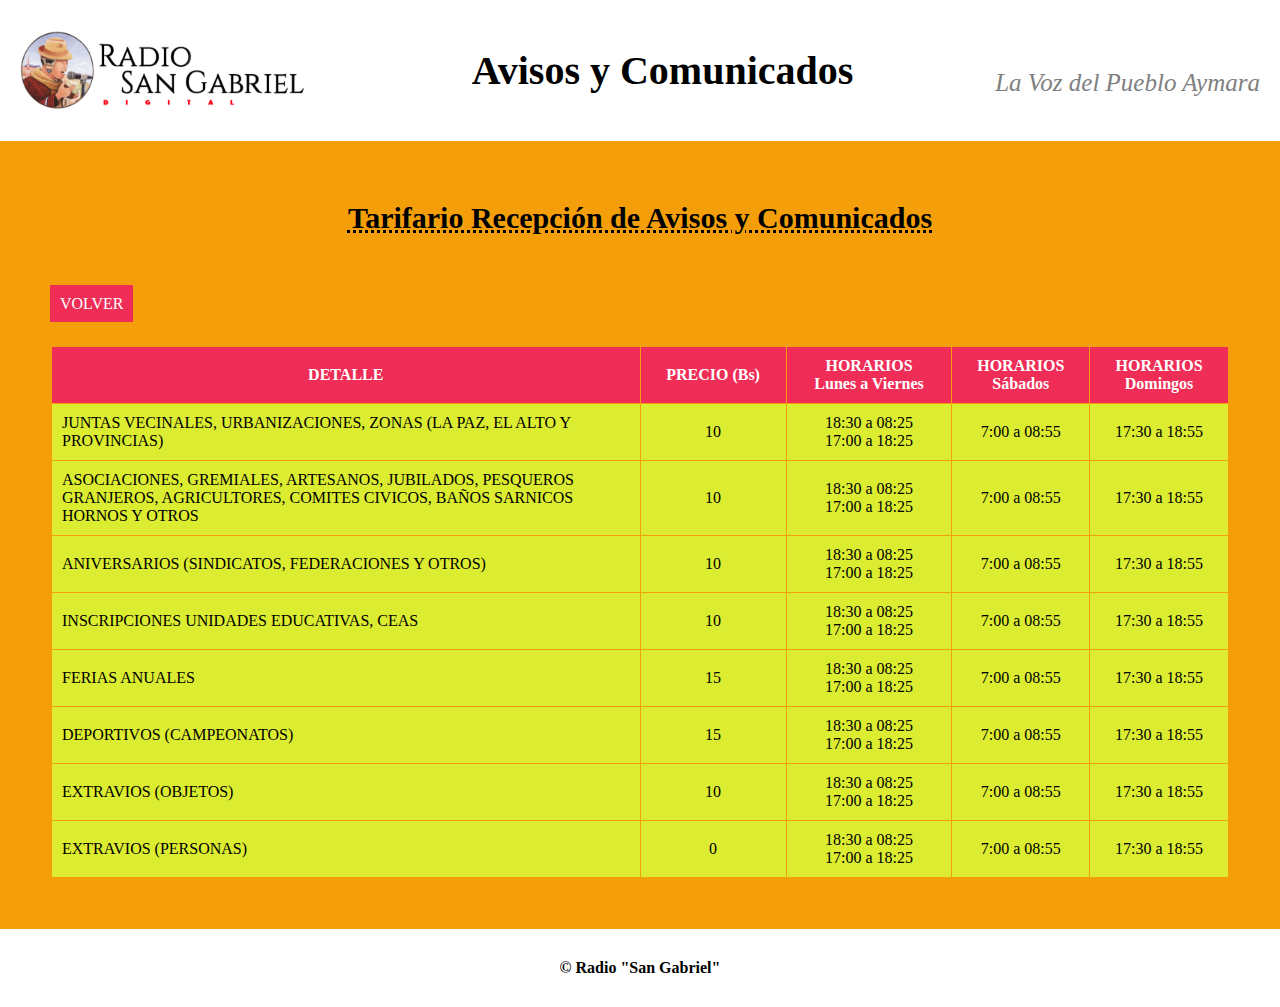
==== AvisosComunicados.html @ efc5d74d "Index" ====
<!DOCTYPE html>
<html lang="es">
  <head>
    <meta charset="UTF-8" />
    <meta name="viewport" content="width=device-width, initial-scale=1.0" />
    <link rel="stylesheet" href="estilos.css" />
    <link rel="icon" href="Imagenes/Logo-fabicon.jpg" />
    <title>Avisos y Comunicados</title>
  </head>

  <body class="bodyTabla">
    <div>
      <header>
        <img src="Imagenes/Logo_head.png" alt="Logo de la radio san gabriel" />
        <h1>Avisos y Comunicados</h1>
        <p>La Voz del Pueblo Aymara</p>
      </header>

      <h2>Tarifario Recepción de Avisos y Comunicados</h2>

      <div class="tabla-container">
        <div class="btn-volver">
          <a href="./index.html">VOLVER</a>
        </div>
        <table border="2" class="Tabla">
          <thead>
            <tr>
              <th scope="col" class="columnDetalle">DETALLE</th>
              <th scope="col">PRECIO (Bs)</th>
              <th scope="col">
                HORARIOS <br />
                Lunes a Viernes
              </th>
              <th scope="col">
                HORARIOS <br />
                Sábados
              </th>
              <th scope="col">
                HORARIOS <br />
                Domingos
              </th>
            </tr>
          </thead>
          <tbody>
            <tr>
              <td class="align-left">
                JUNTAS VECINALES, URBANIZACIONES, ZONAS (LA PAZ, EL ALTO Y
                PROVINCIAS)
              </td>
              <td>10</td>
              <td>
                18:30 a 08:25 <br />
                17:00 a 18:25
              </td>
              <td>7:00 a 08:55</td>
              <td>17:30 a 18:55</td>
            </tr>
            <tr>
              <td class="align-left">
                ASOCIACIONES, GREMIALES, ARTESANOS, JUBILADOS, PESQUEROS
                GRANJEROS, AGRICULTORES, COMITES CIVICOS, BAÑOS SARNICOS HORNOS
                Y OTROS
              </td>
              <td>10</td>
              <td>
                18:30 a 08:25 <br />
                17:00 a 18:25
              </td>
              <td>7:00 a 08:55</td>
              <td>17:30 a 18:55</td>
            </tr>
            <tr>
              <td class="align-left">
                ANIVERSARIOS (SINDICATOS, FEDERACIONES Y OTROS)
              </td>
              <td>10</td>
              <td>
                18:30 a 08:25 <br />
                17:00 a 18:25
              </td>
              <td>7:00 a 08:55</td>
              <td>17:30 a 18:55</td>
            </tr>
            <tr>
              <td class="align-left">
                INSCRIPCIONES UNIDADES EDUCATIVAS, CEAS
              </td>
              <td>10</td>
              <td>
                18:30 a 08:25 <br />
                17:00 a 18:25
              </td>
              <td>7:00 a 08:55</td>
              <td>17:30 a 18:55</td>
            </tr>
            <tr>
              <td class="align-left">FERIAS ANUALES</td>
              <td>15</td>
              <td>
                18:30 a 08:25 <br />
                17:00 a 18:25
              </td>
              <td>7:00 a 08:55</td>
              <td>17:30 a 18:55</td>
            </tr>
            <tr>
              <td class="align-left">DEPORTIVOS (CAMPEONATOS)</td>
              <td>15</td>
              <td>
                18:30 a 08:25 <br />
                17:00 a 18:25
              </td>
              <td>7:00 a 08:55</td>
              <td>17:30 a 18:55</td>
            </tr>
            <tr>
              <td class="align-left">EXTRAVIOS (OBJETOS)</td>
              <td>10</td>
              <td>
                18:30 a 08:25 <br />
                17:00 a 18:25
              </td>
              <td>7:00 a 08:55</td>
              <td>17:30 a 18:55</td>
            </tr>
            <tr>
              <td class="align-left">EXTRAVIOS (PERSONAS)</td>
              <td>0</td>
              <td>
                18:30 a 08:25 <br />
                17:00 a 18:25
              </td>
              <td>7:00 a 08:55</td>
              <td>17:30 a 18:55</td>
            </tr>
          </tbody>
        </table>
      </div>
    </div>

    <footer>
      <p>&copy; Radio "San Gabriel"</p>
      <!-- <p>Números de referencia: 123456789 / 987654321</p> -->
    </footer>
  </body>
</html>
---- estilos.css ----
/* estilos para el body*/
body{
    background-color: #f49f0a;
    margin: 0;
    padding: 0;
}
.bodyTabla{
    display: flex;
    flex-direction: column;
    justify-content: space-between;
    min-height: 100vh;
    
}
/* estilos para el Header*/
header{
    background-color: #fff;
    padding: 20px;
    display: flex;
    justify-content: space-between;
    align-items: center;
}

header img{
    width:300px;
    height:80px;
    margin-right:10px;
}

header h1{
    font-size: 40px;
    text-align: center;
}

header p{
    font-size: 25px;
    color: gray;
    font-style: italic;
    margin-bottom: 0px;
}

h2{
    text-align: center;
    margin: 60px;
    font-size: 30px;
    text-decoration:underline dotted;

}

.botones{
    display: flex;
    flex-direction: column;
    align-items: center;
}

.botones button{
    background-color: #c1292e;
    color: white;
    padding: 10px 20px;
    margin-bottom: 10px;
    border: none;
    border-radius: 5px;
    width: 300px;
    font-size: 20px;
    font-weight: bold;
}

.botones button:hover{
    background-color: #e75459;
    color: black;
    padding: 10px 20px;
    margin-bottom: 10px;
    border: none;
    border-radius: 5px;
    width: 300px;
    font-size: 20px;
    font-weight: bold;
    cursor: pointer;
}

footer{
    background-color: white;
    padding: 20px;
    text-align: center;
}
footer p{
    margin: 10px 0;
    font-weight: bold;
}
.btn-volver{
    margin-bottom: 2rem;
}   
.btn-volver a{
    background-color: #ef2d56;
    color: #fff;
    width: auto;
    padding: 10px;
    margin-top: 5px;
    text-decoration: none;
}
.btn-volver a:hover{
    background-color: #ad1435;
    color:white;
    width: auto;
    padding: 10px;
    margin-top: 5px;
    text-decoration: none;
}

.tabla-container {
    margin: 50px;
}

table {
    width: 100%;
    border-collapse: collapse;
    border: 2px solid #f49f0a;
    border-radius: 10px;
}

.tabla th,
.tabla td {
    display: flex;
    justify-content: center;
    text-align: center;
    padding: 10px;
}
td{
    text-align: center;
}
.columnDetalle{
    width: 50%;
}

.align-left {
    text-align: left;
}

thead th{
    background-color: #ef2d56;
    color: #fff;
    padding: 10px;
}
tbody td{
    background-color: #dced31;
    padding: 10px;
}

/* Estilos para tablet y celular */
/* @media only screen and (max-width: 768px) {
    header img {
      max-width: 200px;
    }
  
    header h1 {
      font-size: 30px;
    }
  
    header p {
      font-size: 20px;
    }
  
    h2 {
      margin: 30px;
      font-size: 25px;
    }
  
    .botones {
      flex-wrap: wrap;
    }
  
    .botones button {
      width: 45%;
      font-size: 18px;
    }
  
    .tabla-container {
      margin: 30px;
      overflow-x: auto;
    }
  } */

  /* Estilos para celular */
@media only screen and (max-width: 480px) {
    header img {
      width: 150px;
      height: 40px;
      margin-right:0px;
      /* max-width: 90px; */
    }
  
    header h1 {
      font-size: 24px;
    }
  
    header p {
      font-size: 14px;
    }
  
    h2 {
      margin: 20px;
      font-size: 20px;
    }

    .botones button {
        width: 200px;
        font-size: 20px;
    }

    .btn-volver{
        margin-bottom: 2rem;
        padding: 5px;
    }   
    .btn-volver a{
        font-size: 16px;
        background-color: #ef2d56;
        color: #fff;
        width: auto;
        text-decoration: none;
    }
    .btn-volver a:hover{
        background-color: #ad1435;
        color:white;
        width: auto;
        text-decoration: none;
        cursor: pointer;
    }
  
    /* .botones {
      flex-wrap: wrap;
    }
  
    .botones button {
      width: 90%;
      font-size: 16px;
    } */
  
    .tabla-container {
      margin: 20px;
      overflow-x: auto;
    }
  }

  /* Estilos para tablet */
@media only screen and (min-width: 481px) and (max-width: 768px) {
    header{
        background-color: #fff;
        padding: 20px;
        display: flex;
        justify-content: space-between;
        align-items: center;
    }
    
    header img {
      width: 250px;
      height: 80px;
      margin-right:0px;
      /* max-width: 200px; */
    }
  
    header h1 {
      font-size: 30px;
    }
  
    header p {
      font-size: 16px;
      
    }
  
    h2 {
      margin: 30px;
      font-size: 25px;
    }

    .botones button {
        width: 200px;
        font-size: 18px;
    }

    .btn-volver{
        margin-bottom: 2rem;
        padding: 5px;
    }   
    .btn-volver a{
        font-size: 16px;
        background-color: #ef2d56;
        color: #fff;
        width: auto;
        text-decoration: none;
    }
    .btn-volver a:hover{
        background-color: #ad1435;
        color:white;
        width: auto;
        text-decoration: none;
        cursor: pointer;
    }
    /* .botones {
      flex-wrap: wrap;
    }
  
    .botones button {
      width: 45%;
      font-size: 18px;
    } */
  
    .tabla-container {
      margin: 30px;
      overflow-x: auto;
    }
  }
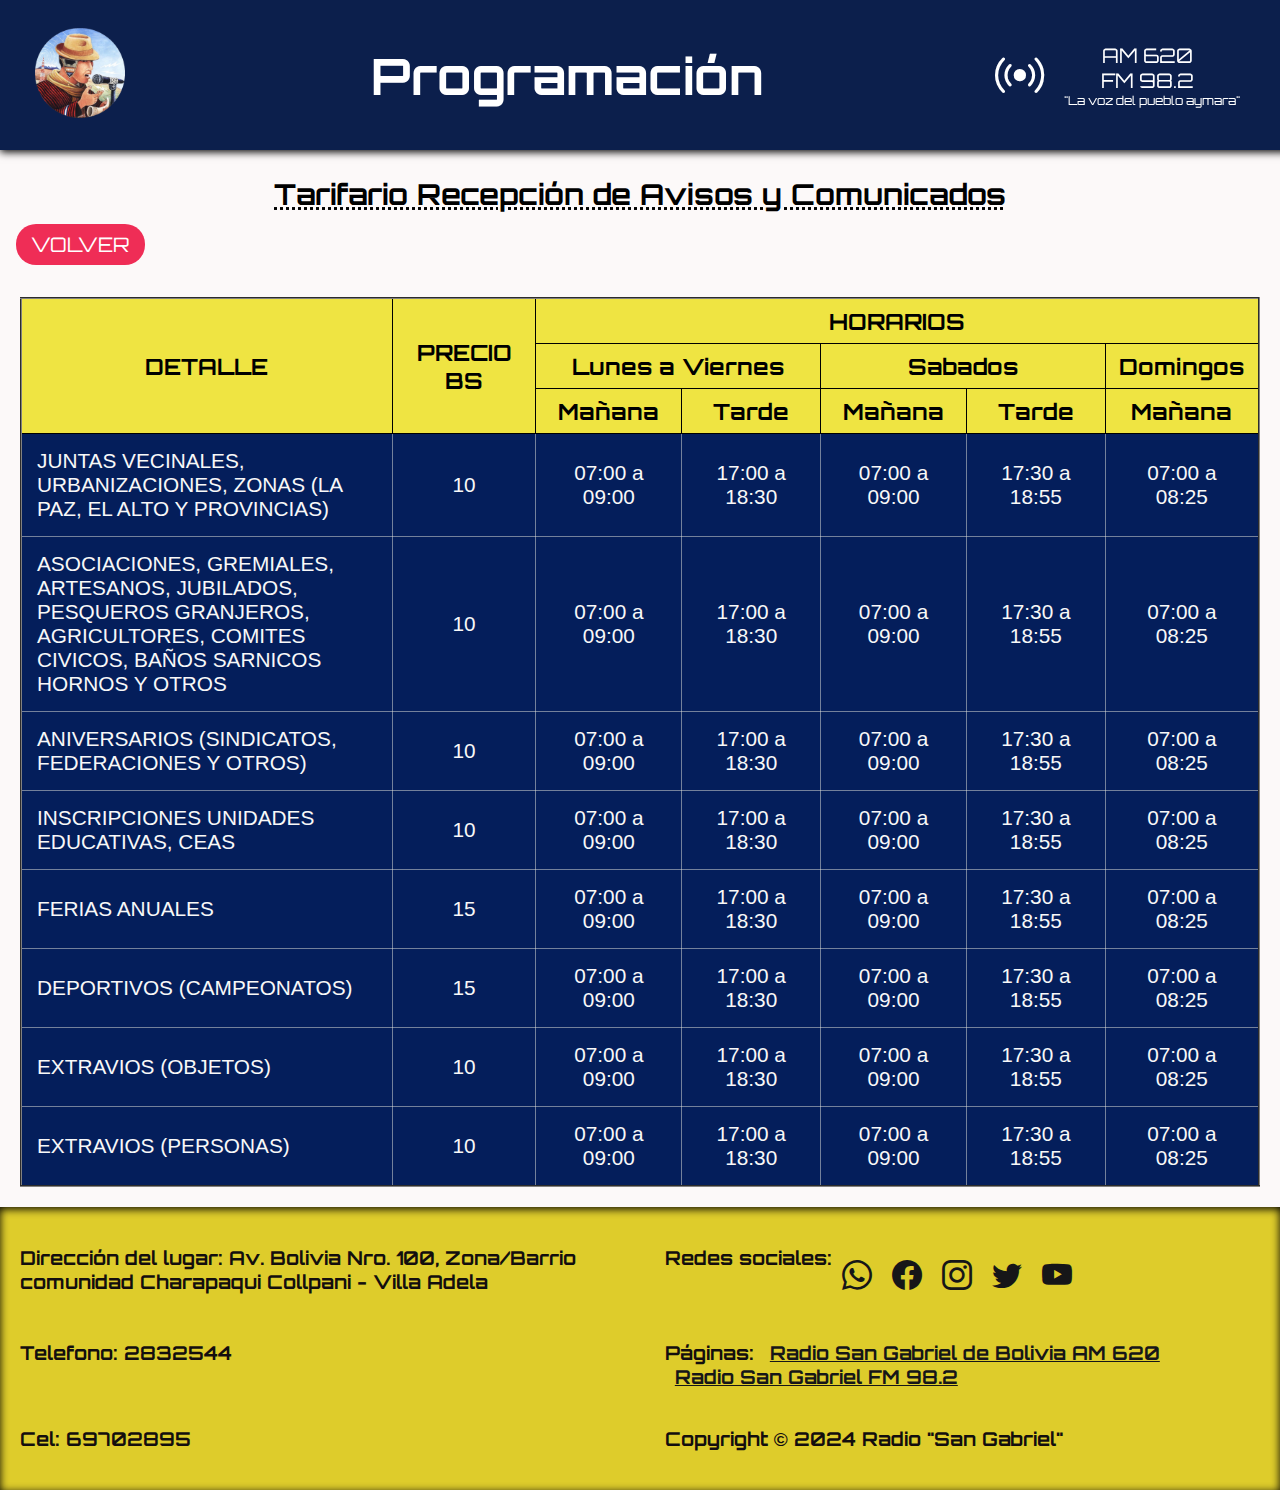
==== commit c5aac6b5: "GIT" ====
--- a/AvisosComunicados.html
+++ b/AvisosComunicados.html
@@ -3,6 +3,10 @@
   <head>
     <meta charset="UTF-8" />
     <meta name="viewport" content="width=device-width, initial-scale=1.0" />
+    <link rel="preconnect" href="https://fonts.googleapis.com">
+    <link rel="preconnect" href="https://fonts.gstatic.com" crossorigin>
+    <link href="https://fonts.googleapis.com/css2?family=Orbitron:wght@400..900&display=swap" rel="stylesheet">
+    <link rel="stylesheet" href="https://cdn.jsdelivr.net/npm/bootstrap-icons@1.11.3/font/bootstrap-icons.min.css">
     <link rel="stylesheet" href="estilos.css" />
     <link rel="icon" href="Imagenes/Logo-fabicon.jpg" />
     <title>Avisos y Comunicados</title>
@@ -10,128 +14,139 @@
 
   <body class="bodyTabla">
     <div>
+      
       <header>
-        <img src="Imagenes/Logo_head.png" alt="Logo de la radio san gabriel" />
-        <h1>Avisos y Comunicados</h1>
-        <p>La Voz del Pueblo Aymara</p>
+        <div class="logo">
+            <img src="./Imagenes/logo1.png" alt="Logo de la radio">
+        </div>
+        <div class="title">
+            <h1>Programación</h1>
+        </div>
+        <div class="radio">
+
+            <div class="icon-radio">
+            <span><i class="bi bi-broadcast"></i></span>
+            </div>
+
+            <div class="texto">
+            <span class="frequency">AM 620</span>
+            <span class="frequency">FM 98.2</span>
+            <span class="slogan">"La voz del pueblo aymara"</span>
+            </div>
+        </div>
       </header>
 
       <h2>Tarifario Recepción de Avisos y Comunicados</h2>
 
-      <div class="tabla-container">
         <div class="btn-volver">
           <a href="./index.html">VOLVER</a>
         </div>
+      <div class="tabla-container">
         <table border="2" class="Tabla">
           <thead>
             <tr>
-              <th scope="col" class="columnDetalle">DETALLE</th>
-              <th scope="col">PRECIO (Bs)</th>
-              <th scope="col">
-                HORARIOS <br />
-                Lunes a Viernes
-              </th>
-              <th scope="col">
-                HORARIOS <br />
-                Sábados
-              </th>
-              <th scope="col">
-                HORARIOS <br />
-                Domingos
-              </th>
+              <td rowspan="3" class="columnDetalle">DETALLE</td>
+              <td rowspan="3">PRECIO BS</td>
+              <td colspan="6">HORARIOS</td>
+            </tr>
+    
+            <tr>
+              <td colspan="2">Lunes a Viernes</td>
+              <td colspan="2">Sabados</td>
+              <td colspan="2">Domingos</td>
+            </tr>
+    
+            <tr>
+              <td>Mañana</td>
+              <td>Tarde</td>
+              <td>Mañana</td>
+              <td>Tarde</td>
+              <td>Mañana</td>
             </tr>
           </thead>
+    
           <tbody>
             <tr>
-              <td class="align-left">
-                JUNTAS VECINALES, URBANIZACIONES, ZONAS (LA PAZ, EL ALTO Y
-                PROVINCIAS)
-              </td>
+              <td class="align-left">JUNTAS VECINALES, URBANIZACIONES, ZONAS (LA PAZ, EL ALTO Y
+                    PROVINCIAS)</td>
               <td>10</td>
-              <td>
-                18:30 a 08:25 <br />
-                17:00 a 18:25
-              </td>
-              <td>7:00 a 08:55</td>
+              <td>07:00 a 09:00</td>
+              <td>17:00 a 18:30</td>
+              <td>07:00 a 09:00</td>
               <td>17:30 a 18:55</td>
+              <td>07:00 a 08:25</td>
             </tr>
+    
             <tr>
-              <td class="align-left">
-                ASOCIACIONES, GREMIALES, ARTESANOS, JUBILADOS, PESQUEROS
+              <td class="align-left">ASOCIACIONES, GREMIALES, ARTESANOS, JUBILADOS, PESQUEROS
                 GRANJEROS, AGRICULTORES, COMITES CIVICOS, BAÑOS SARNICOS HORNOS
-                Y OTROS
-              </td>
+                Y OTROS</td>
               <td>10</td>
-              <td>
-                18:30 a 08:25 <br />
-                17:00 a 18:25
-              </td>
-              <td>7:00 a 08:55</td>
+              <td>07:00 a 09:00</td>
+              <td>17:00 a 18:30</td>
+              <td>07:00 a 09:00</td>
               <td>17:30 a 18:55</td>
+              <td>07:00 a 08:25</td>
             </tr>
+    
             <tr>
-              <td class="align-left">
-                ANIVERSARIOS (SINDICATOS, FEDERACIONES Y OTROS)
-              </td>
+              <td class="align-left">ANIVERSARIOS (SINDICATOS, FEDERACIONES Y OTROS)</td>
               <td>10</td>
-              <td>
-                18:30 a 08:25 <br />
-                17:00 a 18:25
-              </td>
-              <td>7:00 a 08:55</td>
+              <td>07:00 a 09:00</td>
+              <td>17:00 a 18:30</td>
+              <td>07:00 a 09:00</td>
               <td>17:30 a 18:55</td>
+              <td>07:00 a 08:25</td>
             </tr>
+    
             <tr>
-              <td class="align-left">
-                INSCRIPCIONES UNIDADES EDUCATIVAS, CEAS
-              </td>
+              <td class="align-left">INSCRIPCIONES UNIDADES EDUCATIVAS, CEAS</td>
               <td>10</td>
-              <td>
-                18:30 a 08:25 <br />
-                17:00 a 18:25
-              </td>
-              <td>7:00 a 08:55</td>
+              <td>07:00 a 09:00</td>
+              <td>17:00 a 18:30</td>
+              <td>07:00 a 09:00</td>
               <td>17:30 a 18:55</td>
+              <td>07:00 a 08:25</td>
             </tr>
+    
             <tr>
               <td class="align-left">FERIAS ANUALES</td>
               <td>15</td>
-              <td>
-                18:30 a 08:25 <br />
-                17:00 a 18:25
-              </td>
-              <td>7:00 a 08:55</td>
+              <td>07:00 a 09:00</td>
+              <td>17:00 a 18:30</td>
+              <td>07:00 a 09:00</td>
               <td>17:30 a 18:55</td>
+              <td>07:00 a 08:25</td>
             </tr>
+    
             <tr>
               <td class="align-left">DEPORTIVOS (CAMPEONATOS)</td>
               <td>15</td>
-              <td>
-                18:30 a 08:25 <br />
-                17:00 a 18:25
-              </td>
-              <td>7:00 a 08:55</td>
+              <td>07:00 a 09:00</td>
+              <td>17:00 a 18:30</td>
+              <td>07:00 a 09:00</td>
               <td>17:30 a 18:55</td>
+              <td>07:00 a 08:25</td>
             </tr>
+    
             <tr>
               <td class="align-left">EXTRAVIOS (OBJETOS)</td>
               <td>10</td>
-              <td>
-                18:30 a 08:25 <br />
-                17:00 a 18:25
-              </td>
-              <td>7:00 a 08:55</td>
+              <td>07:00 a 09:00</td>
+              <td>17:00 a 18:30</td>
+              <td>07:00 a 09:00</td>
               <td>17:30 a 18:55</td>
+              <td>07:00 a 08:25</td>
             </tr>
+    
             <tr>
               <td class="align-left">EXTRAVIOS (PERSONAS)</td>
-              <td>0</td>
-              <td>
-                18:30 a 08:25 <br />
-                17:00 a 18:25
-              </td>
-              <td>7:00 a 08:55</td>
+              <td>10</td>
+              <td>07:00 a 09:00</td>
+              <td>17:00 a 18:30</td>
+              <td>07:00 a 09:00</td>
               <td>17:30 a 18:55</td>
+              <td>07:00 a 08:25</td>
             </tr>
           </tbody>
         </table>
@@ -139,8 +154,22 @@
     </div>
 
     <footer>
-      <p>&copy; Radio "San Gabriel"</p>
-      <!-- <p>Números de referencia: 123456789 / 987654321</p> -->
+      <p>Dirección del lugar: Av. Bolivia Nro. 100, Zona/Barrio comunidad Charapaqui Collpani - Villa Adela</p> 
+      <p>Redes sociales:
+          <a href="https://wa.link/ujf9wk"><i class="bi bi-whatsapp"></i></a>
+          <a href="https://www.facebook.com/radiosangabrieldebolivia"><i class="bi bi-facebook"></i></a>
+          <a href="https://www.instagram.com/radiosangabrielbolivia2/"><i class="bi bi-instagram"></i></a>
+          <a href="https://twitter.com/RadioSanGabrie1"><i class="bi bi-twitter"></i></a>
+          <a href="https://www.youtube.com/@RadioSanGabrielBolivia"><i class="bi bi-youtube"></i></a>
+      </p>    
+      <p>Telefono: 2832544</p>  
+      <p>Páginas:
+          <a href="https://www.radiosangabriel.org.bo/radio_vivo.php" target="_blank">Radio San Gabriel de Bolivia AM 620</a><br>
+          <a href="https://www.radiosangabriel.org.bo/radiofm_vivo.php" target="_blank">Radio San Gabriel FM 98.2</a>
+      </p>       
+      <p>Cel: 69702895</p>      
+      <p class="nombre_radio">Copyright &copy; 2024 Radio "San Gabriel"</p>
+      
     </footer>
   </body>
 </html>
--- a/estilos.css
+++ b/estilos.css
@@ -1,310 +1,653 @@
 /* estilos para el body*/
-body{
-    background-color: #f49f0a;
-    margin: 0;
-    padding: 0;
-}
-.bodyTabla{
-    display: flex;
-    flex-direction: column;
-    justify-content: space-between;
-    min-height: 100vh;
-    
-}
-/* estilos para el Header*/
-header{
-    background-color: #fff;
-    padding: 20px;
-    display: flex;
-    justify-content: space-between;
-    align-items: center;
-}
-
-header img{
-    width:300px;
-    height:80px;
-    margin-right:10px;
-}
-
-header h1{
-    font-size: 40px;
-    text-align: center;
-}
-
-header p{
-    font-size: 25px;
-    color: gray;
-    font-style: italic;
-    margin-bottom: 0px;
-}
-
-h2{
-    text-align: center;
-    margin: 60px;
-    font-size: 30px;
-    text-decoration:underline dotted;
-
-}
-
-.botones{
-    display: flex;
-    flex-direction: column;
-    align-items: center;
-}
-
-.botones button{
-    background-color: #c1292e;
-    color: white;
-    padding: 10px 20px;
-    margin-bottom: 10px;
-    border: none;
-    border-radius: 5px;
-    width: 300px;
+body {
+  background-color: rgba(251, 245, 245, 0.637);
+  margin: 0;
+  padding: 0;
+}
+.bodyTabla {
+  display: flex;
+  flex-direction: column;
+  justify-content: space-between;
+  min-height: 100vh;
+}
+
+h2 {
+  text-align: center;
+  margin-top: 300px;
+  font-size: 30px;
+  text-decoration: underline dotted;
+  margin-bottom: 30px;
+  font-family: "Orbitron", sans-serif;
+}
+
+header {
+  box-shadow: 0 2px 8px 0 #000;
+  background-color: #0c1f4c;
+  color: #fff;
+  padding: 10px 20px;
+  display: flex;
+  justify-content: space-between;
+  align-items: center;
+  font-family: "Orbitron", sans-serif;
+  width: 100%;
+  left: 0;
+  top: 0;
+  position: fixed;
+}
+
+.logo img {
+  height: 200px;
+  color: white;
+}
+
+.title {
+  flex: 1;
+  text-align: center;
+  font-size: 40px;
+}
+
+.radio {
+  display: flex;
+  align-items: center;
+  margin-right: 40px;
+}
+
+.icon-radio {
+  font-weight: bold;
+  font-size: 40px;
+  margin-right: 20px;
+}
+
+.texto {
+  display: flex;
+  flex-direction: column;
+  margin-right: 20px;
+  text-align: center;
+}
+
+.frequency {
+  margin-right: 10px;
+}
+
+.slogan {
+  text-align: center;
+  font-size: 12px;
+}
+
+.botones {
+  display: flex;
+  flex-direction: column;
+  align-items: center;
+  margin-bottom: 90px;
+}
+
+.botones button {
+  background-color: #0c3255;
+  box-shadow: 0 8px 6px 0 #000;
+  color: rgba(248, 248, 248, 0.879);
+  padding: 10px 20px;
+  margin-bottom: 10px;
+  border: none;
+  border-radius: 10px;
+  width: 400px;
+  font-size: 20px;
+  font-weight: bold;
+  margin-top: 5px;
+}
+
+.botones button:hover {
+  transition: 0.3s ease;
+  background-color: #eac447;
+  color: black;
+  border: none;
+  border-radius: 5px;
+  scale:1.05;
+  font-weight: bold;
+  cursor: pointer;
+  -webkit-transition: 0.3s ease;
+  -moz-transition: 0.3s ease;
+  -ms-transition: 0.3s ease;
+  -o-transition: 0.3s ease;
+}
+
+footer {
+  box-shadow: inset 0 2px 8px 0 #000;
+  background-color: #dcc91ff1;
+  display: flex;
+  flex-wrap: wrap;
+  justify-content: space-between;
+  padding: 20px;
+  font-family: "Orbitron", sans-serif;
+  font-weight: bold;
+}
+
+footer p {
+  width: 48%;
+  color: rgb(19, 14, 14);
+}
+
+footer a {
+  margin-right: 10px;
+  text-decoration: underline;
+  color: rgb(22, 22, 24);
+  margin: 10px;
+}
+
+footer a:hover {
+  text-decoration: underline;
+  color: rgb(22, 35, 214);
+}
+
+footer i {
+  font-size: 30px;
+}
+
+.btn-volver {
+  margin-bottom: 2rem;
+  font-family: "Orbitron", sans-serif;
+}
+.btn-volver a {
+  background-color: #133686;
+  color: #fff;
+  width: auto;
+  padding: 15px;
+  margin-top: 5px;
+  text-decoration: none;
+  border-radius: 20px;
+}
+.btn-volver a:hover {
+  background-color: #03223e;
+  color: white;
+  width: auto;
+  padding: 10px;
+  margin-top: 5px;
+  text-decoration: none;
+}
+
+.tabla-container {
+  margin: 50px;
+}
+
+table {
+  width: 100%;
+  border-collapse: collapse;
+  border-radius: 10px;
+  font-family: "Montserrat Alternates", sans-serif;
+}
+
+.tabla th,
+.tabla td {
+  display: flex;
+  justify-content: center;
+  text-align: center;
+  padding: 10px;
+}
+td {
+  text-align: center;
+  border: 2px solid rgba(8, 8, 12, 0.2);
+}
+.columnDetalle {
+  width: 30%;
+}
+
+.align-left {
+  text-align: left;
+}
+
+thead td {
+  background-color: #efe442;
+  color: #fff;
+  padding: 15px;
+  font-weight: bold;
+  border: 1px solid black;
+  color: #000;
+  font-size: 1.1rem;
+  font-family: "Orbitron", sans-serif;
+}
+
+tbody td {
+  background-color: #041e5b;
+  padding: 15px;
+  border: 1px solid rgba(228, 228, 220, 0.5);
+  color: rgba(248, 248, 248);
+  font-size: 1.1rem;
+  font-family: "Montserrat", sans-serif;
+}
+
+/* Estilos para celular */
+@media only screen and (min-width: 0px) {
+  .logo {
+    width: 50px !important;
+  }
+  header img {
+    object-fit: contain;
+    width: 100%;
+    height: 10vh !important;
+    margin-right: 0px;
+  }
+
+  header h1 {
+    font-size: 16px;
+  }
+
+  header .texto {
+    display: none;
+    font-size: 8px !important;
+  }
+  header .icon-radio {
+    font-size: 20px !important;
+  }
+
+  h2 {
+    margin: 20px;
+    margin-top: 6rem;
     font-size: 20px;
-    font-weight: bold;
-}
-
-.botones button:hover{
-    background-color: #e75459;
-    color: black;
-    padding: 10px 20px;
-    margin-bottom: 10px;
-    border: none;
-    border-radius: 5px;
-    width: 300px;
-    font-size: 20px;
-    font-weight: bold;
-    cursor: pointer;
-}
-
-footer{
-    background-color: white;
-    padding: 20px;
-    text-align: center;
-}
-footer p{
-    margin: 10px 0;
-    font-weight: bold;
-}
-.btn-volver{
-    margin-bottom: 2rem;
-}   
-.btn-volver a{
+  }
+
+  .botones button {
+    width: 250px;
+  }
+
+  .btn-volver {
+    margin: 1rem 0px;
+    margin-left: 1rem;
+    padding-bottom: 20px;
+    position: static;
+  }
+  .btn-volver a {
+    font-size: 12px;
     background-color: #ef2d56;
     color: #fff;
     width: auto;
-    padding: 10px;
-    margin-top: 5px;
-    text-decoration: none;
-}
-.btn-volver a:hover{
+    text-decoration: none;
+    padding: 8px 15px;
+  }
+  .btn-volver a:hover {
     background-color: #ad1435;
-    color:white;
-    width: auto;
-    padding: 10px;
-    margin-top: 5px;
-    text-decoration: none;
-}
-
-.tabla-container {
-    margin: 50px;
-}
-
-table {
+    color: white;
+    scale: 1.05;
+    text-decoration: none;
+    cursor: pointer;
+  }
+
+  .tabla-container {
+    margin: 20px;
+    overflow-x: auto;
+  }
+  .tabla th,
+  .tabla td {
+    padding: 4px;
+  }
+
+
+  thead td {
+    padding: 8px;
+    font-size: 1rem;
+  }
+
+  tbody td {
+    background-color: #041e5b;
+    padding: 15px;
+    border: 1px solid rgba(228, 228, 220, 0.5);
+    color: rgba(248, 248, 248);
+    font-size: 1.1rem;
+    font-family: "Montserrat", sans-serif;
+  }
+  footer p {
+    font-size: 13px;
+  }
+  footer p:nth-child(2) {
+    display: flex;
+    flex-wrap: wrap;
+  }
+}
+
+/* Estilos para celular */
+@media only screen and (min-width: 430px) {
+  .logo {
+    width: 50px !important;
+  }
+  header img {
+    object-fit: contain;
     width: 100%;
-    border-collapse: collapse;
-    border: 2px solid #f49f0a;
-    border-radius: 10px;
-}
-
-.tabla th,
-.tabla td {
-    display: flex;
-    justify-content: center;
-    text-align: center;
-    padding: 10px;
-}
-td{
-    text-align: center;
-}
-.columnDetalle{
-    width: 50%;
-}
-
-.align-left {
-    text-align: left;
-}
-
-thead th{
+    height: 10vh !important;
+    margin-right: 0px;
+  }
+
+  header h1 {
+    font-size: 20px;
+  }
+
+  header .texto {
+    display: none;
+    font-size: 8px !important;
+  }
+  header .icon-radio {
+    font-size: 25px !important;
+  }
+
+  h2 {
+    margin: 20px;
+    margin-top: 6rem;
+    font-size: 20px;
+  }
+
+  .botones button {
+    width: 300px;
+  }
+
+  .btn-volver {
+    margin: 1rem 0px;
+    margin-left: 1rem;
+    padding-bottom: 20px;
+    position: static;
+  }
+  .btn-volver a {
+    font-size: 12px;
     background-color: #ef2d56;
     color: #fff;
-    padding: 10px;
-}
-tbody td{
-    background-color: #dced31;
-    padding: 10px;
-}
-
-/* Estilos para tablet y celular */
-/* @media only screen and (max-width: 768px) {
-    header img {
-      max-width: 200px;
-    }
+    width: auto;
+    text-decoration: none;
+    padding: 8px 15px;
+  }
+  .btn-volver a:hover {
+    background-color: #ad1435;
+    color: white;
+    scale: 1.05;
+    text-decoration: none;
+    cursor: pointer;
+  }
+
+  .tabla-container {
+    margin: 20px;
+    overflow-x: auto;
+  }
+  .tabla th,
+  .tabla td {
+    padding: 4px;
+  }
+
+
+  thead td {
+    padding: 8px;
+    font-size: 1rem;
+  }
+
+  tbody td {
+    background-color: #041e5b;
+    padding: 15px;
+    border: 1px solid rgba(228, 228, 220, 0.5);
+    color: rgba(248, 248, 248);
+    font-size: 1.1rem;
+    font-family: "Montserrat", sans-serif;
+  }
+  footer p {
+    font-size: 13px;
+  }
+  footer p:nth-child(2) {
+    display: flex;
+    flex-wrap: wrap;
+  }
+}
   
-    header h1 {
-      font-size: 30px;
-    }
-  
-    header p {
-      font-size: 20px;
-    }
-  
-    h2 {
-      margin: 30px;
-      font-size: 25px;
-    }
-  
-    .botones {
-      flex-wrap: wrap;
-    }
-  
-    .botones button {
-      width: 45%;
-      font-size: 18px;
-    }
-  
-    .tabla-container {
-      margin: 30px;
-      overflow-x: auto;
-    }
-  } */
-
-  /* Estilos para celular */
-@media only screen and (max-width: 480px) {
-    header img {
-      width: 150px;
-      height: 40px;
-      margin-right:0px;
-      /* max-width: 90px; */
-    }
-  
-    header h1 {
-      font-size: 24px;
-    }
-  
-    header p {
-      font-size: 14px;
-    }
-  
-    h2 {
-      margin: 20px;
-      font-size: 20px;
-    }
-
-    .botones button {
-        width: 200px;
-        font-size: 20px;
-    }
-
-    .btn-volver{
-        margin-bottom: 2rem;
-        padding: 5px;
-    }   
-    .btn-volver a{
-        font-size: 16px;
-        background-color: #ef2d56;
-        color: #fff;
-        width: auto;
-        text-decoration: none;
-    }
-    .btn-volver a:hover{
-        background-color: #ad1435;
-        color:white;
-        width: auto;
-        text-decoration: none;
-        cursor: pointer;
-    }
-  
-    /* .botones {
-      flex-wrap: wrap;
-    }
-  
-    .botones button {
-      width: 90%;
-      font-size: 16px;
-    } */
-  
-    .tabla-container {
-      margin: 20px;
-      overflow-x: auto;
-    }
-  }
-
-  /* Estilos para tablet */
-@media only screen and (min-width: 481px) and (max-width: 768px) {
-    header{
-        background-color: #fff;
-        padding: 20px;
-        display: flex;
-        justify-content: space-between;
-        align-items: center;
-    }
-    
-    header img {
-      width: 250px;
-      height: 80px;
-      margin-right:0px;
-      /* max-width: 200px; */
-    }
-  
-    header h1 {
-      font-size: 30px;
-    }
-  
-    header p {
-      font-size: 16px;
-      
-    }
-  
-    h2 {
-      margin: 30px;
-      font-size: 25px;
-    }
-
-    .botones button {
-        width: 200px;
-        font-size: 18px;
-    }
-
-    .btn-volver{
-        margin-bottom: 2rem;
-        padding: 5px;
-    }   
-    .btn-volver a{
-        font-size: 16px;
-        background-color: #ef2d56;
-        color: #fff;
-        width: auto;
-        text-decoration: none;
-    }
-    .btn-volver a:hover{
-        background-color: #ad1435;
-        color:white;
-        width: auto;
-        text-decoration: none;
-        cursor: pointer;
-    }
-    /* .botones {
-      flex-wrap: wrap;
-    }
-  
-    .botones button {
-      width: 45%;
-      font-size: 18px;
-    } */
-  
-    .tabla-container {
-      margin: 30px;
-      overflow-x: auto;
-    }
-  }+/* Estilos para celular */
+@media only screen and (min-width: 768px) {
+  .logo {
+    width: 60px !important;
+  }
+  header img {
+    object-fit: contain;
+    width: 100%;
+    height: 10vh !important;
+    margin-right: 0px;
+  }
+
+  header h1 {
+    font-size: 30px;
+  }
+
+  header .texto {
+    font-size: 10px !important;
+  }
+  header .icon-radio {
+    font-size: 39px !important;
+  }
+
+  h2 {
+    margin: 20px;
+    margin-top: 7rem;
+    font-size: 20px;
+  }
+
+  .botones button {
+    width: 400px;
+  }
+
+  .btn-volver {
+    margin: 1rem 0px;
+    margin-left: 1rem;
+    padding-bottom: 20px;
+    position: static;
+  }
+  .btn-volver a {
+    font-size: 12px;
+    background-color: #ef2d56;
+    color: #fff;
+    width: auto;
+    text-decoration: none;
+    padding: 8px 15px;
+  }
+  .btn-volver a:hover {
+    background-color: #ad1435;
+    color: white;
+    scale: 1.05;
+    text-decoration: none;
+    cursor: pointer;
+  }
+
+  .tabla-container {
+    margin: 20px;
+    overflow-x: auto;
+  }
+  .tabla th,
+  .tabla td {
+    padding: 4px;
+  }
+
+
+  thead td {
+    padding: 8px;
+    font-size: 1rem;
+  }
+
+  tbody td {
+    background-color: #041e5b;
+    padding: 15px;
+    border: 1px solid rgba(228, 228, 220, 0.5);
+    color: rgba(248, 248, 248);
+    font-size: 1.1rem;
+    font-family: "Montserrat", sans-serif;
+  }
+  footer p {
+    font-size: 13px;
+  }
+  footer p:nth-child(2) {
+    display: flex;
+    flex-wrap: wrap;
+  }
+}
+/* Estilos para celular */
+@media only screen and (min-width: 1050px) {
+  .logo {
+    width: 60px !important;
+  }
+  header img {
+    object-fit: contain;
+    width: 100%;
+    height: 10vh !important;
+    margin-right: 0px;
+  }
+
+  header h1 {
+    font-size: 30px;
+  }
+
+  header .texto {
+    display: flex;
+    font-size: 10px !important;
+  }
+  header .icon-radio {
+    font-size: 39px !important;
+  }
+
+  h2 {
+    margin: 20px;
+    margin-top: 7rem;
+    font-size: 20px;
+  }
+
+  .botones button {
+    width: 500px;
+    font-size: 1.6rem;
+  }
+
+  .btn-volver {
+    margin: 1rem 0px;
+    margin-left: 1rem;
+    padding-bottom: 20px;
+    position: static;
+  }
+  .btn-volver a {
+    font-size: 20px;
+    background-color: #ef2d56;
+    color: #fff;
+    width: auto;
+    text-decoration: none;
+    padding: 8px 15px;
+  }
+  .btn-volver a:hover {
+    background-color: #ad1435;
+    color: white;
+    scale: 1.05;
+    text-decoration: none;
+    cursor: pointer;
+  }
+
+  .tabla-container {
+    margin: 20px;
+    overflow-x: auto;
+  }
+  .tabla th,
+  .tabla td {
+    padding: 4px;
+  }
+
+
+  thead td {
+    padding: 8px;
+    font-size: 1.2rem;
+  }
+
+  tbody td {
+    background-color: #041e5b;
+    padding: 15px;
+    border: 1px solid rgba(228, 228, 220, 0.5);
+    color: rgba(248, 248, 248);
+    font-size: 1.2rem;
+    font-family: "Montserrat", sans-serif;
+  }
+  footer p {
+    font-size: 19px;
+  }
+  footer p:nth-child(2) {
+    display: flex;
+    flex-wrap: wrap;
+  }
+}
+/* Estilos para celular */
+@media only screen and (min-width: 1060px) {
+  .logo {
+    width: 120px !important;
+  }
+  header img {
+    object-fit: contain;
+    width: 100%;
+    height: 10vh !important;
+    margin-right: 0px;
+  }
+
+  header h1 {
+    font-size: 50px;
+  }
+
+  header .texto {
+    font-size: 20px !important;
+  }
+  header .icon-radio {
+    font-size: 49px !important;
+  }
+
+  h2 {
+    margin: 20px;
+    margin-top: 11rem;
+    font-size: 29px;
+  }
+
+  .botones button {
+    width: 500px;
+    font-size: 1.6rem;
+  }
+
+  .btn-volver {
+    margin: 1rem 0px;
+    margin-left: 1rem;
+    padding-bottom: 20px;
+    position: static;
+  }
+  .btn-volver a {
+    font-size: 20px;
+    background-color: #ef2d56;
+    color: #fff;
+    width: auto;
+    text-decoration: none;
+    padding: 8px 15px;
+  }
+  .btn-volver a:hover {
+    background-color: #ad1435;
+    color: white;
+    scale: 1.05;
+    text-decoration: none;
+    cursor: pointer;
+  }
+
+  .tabla-container {
+    margin: 20px;
+    overflow-x: auto;
+  }
+  .tabla th,
+  .tabla td {
+    padding: 4px;
+  }
+
+
+  thead td {
+    padding: 8px;
+    font-size: 1.4rem;
+  }
+
+  tbody td {
+    background-color: #041e5b;
+    padding: 15px;
+    border: 1px solid rgba(228, 228, 220, 0.5);
+    color: rgba(248, 248, 248);
+    font-size: 1.3rem!important;
+    font-family: "Montserrat", sans-serif;
+  }
+  footer p {
+    font-size: 19px;
+  }
+  footer p:nth-child(2) {
+    display: flex;
+    flex-wrap: wrap;
+  }
+}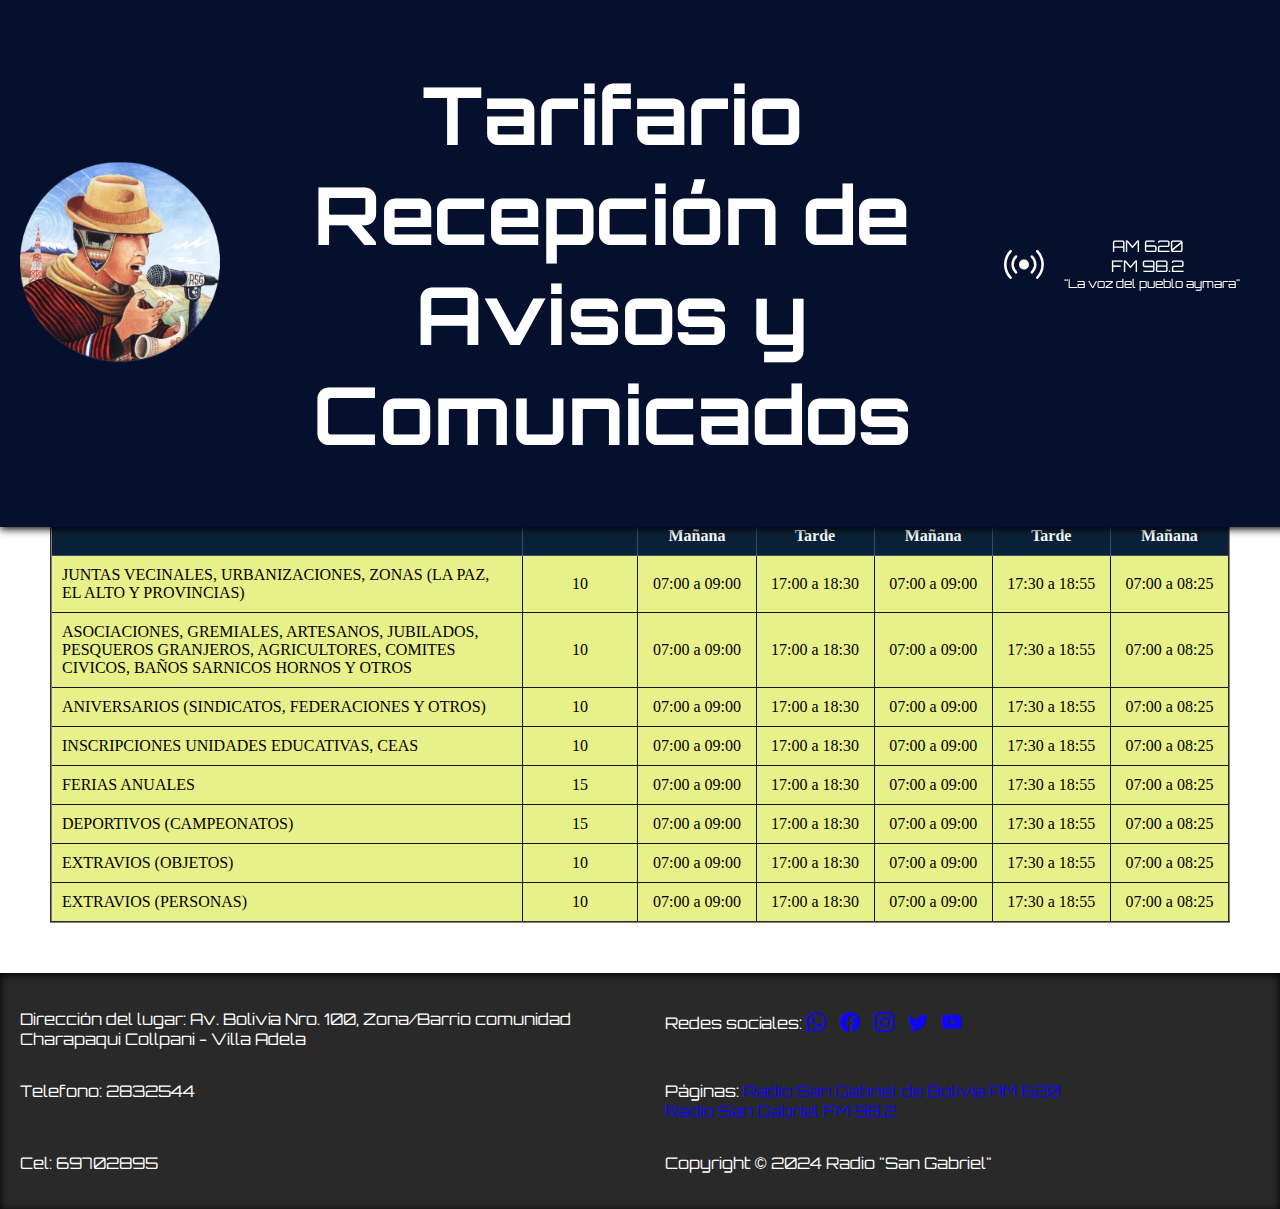
==== commit 85b3bf88: "sre" ====
--- a/AvisosComunicados.html
+++ b/AvisosComunicados.html
@@ -14,13 +14,12 @@
 
   <body class="bodyTabla">
     <div>
-      
       <header>
         <div class="logo">
             <img src="./Imagenes/logo1.png" alt="Logo de la radio">
         </div>
         <div class="title">
-            <h1>Programación</h1>
+            <h1>Tarifario Recepción de Avisos y Comunicados</h1>
         </div>
         <div class="radio">
 
@@ -36,12 +35,12 @@
         </div>
       </header>
 
-      <h2>Tarifario Recepción de Avisos y Comunicados</h2>
+      <h2>Tarifario </h2>
 
+      <div class="tabla-container">
         <div class="btn-volver">
           <a href="./index.html">VOLVER</a>
         </div>
-      <div class="tabla-container">
         <table border="2" class="Tabla">
           <thead>
             <tr>
@@ -169,7 +168,6 @@
       </p>       
       <p>Cel: 69702895</p>      
       <p class="nombre_radio">Copyright &copy; 2024 Radio "San Gabriel"</p>
-      
     </footer>
   </body>
 </html>
--- a/estilos.css
+++ b/estilos.css
@@ -1,38 +1,38 @@
 /* estilos para el body*/
-body {
-  background-color: rgba(251, 245, 245, 0.637);
-  margin: 0;
-  padding: 0;
-}
-.bodyTabla {
-  display: flex;
-  flex-direction: column;
-  justify-content: space-between;
-  min-height: 100vh;
-}
-
-h2 {
-  text-align: center;
-  margin-top: 300px;
-  font-size: 30px;
-  text-decoration: underline dotted;
-  margin-bottom: 30px;
-  font-family: "Orbitron", sans-serif;
-}
+body{
+    background-color:white;
+    margin: 0;
+    padding: 0;
+}
+.bodyTabla{
+    display: flex;
+    flex-direction: column;
+    justify-content: space-between;
+    min-height: 100vh;
+}
+
+h2{
+    text-align: center;
+    margin-top: 300px;
+    font-size: 30px;
+    text-decoration:underline dotted;
+    margin-bottom: 30px;
+    font-family: "Orbitron", sans-serif;
+} 
 
 header {
-  box-shadow: 0 2px 8px 0 #000;
-  background-color: #0c1f4c;
+  box-shadow:0 2px 8px 0 #000;
+  background-color: #04102d;
   color: #fff;
   padding: 10px 20px;
   display: flex;
   justify-content: space-between;
   align-items: center;
   font-family: "Orbitron", sans-serif;
-  width: 100%;
-  left: 0;
-  top: 0;
-  position: fixed;
+  width: 100%; 
+	left: 0; 
+	top: 0; 
+	position: fixed; 
 }
 
 .logo img {
@@ -58,7 +58,7 @@
   margin-right: 20px;
 }
 
-.texto {
+.texto{
   display: flex;
   flex-direction: column;
   margin-right: 20px;
@@ -74,580 +74,258 @@
   font-size: 12px;
 }
 
-.botones {
-  display: flex;
-  flex-direction: column;
-  align-items: center;
-  margin-bottom: 90px;
-}
-
-.botones button {
-  background-color: #0c3255;
-  box-shadow: 0 8px 6px 0 #000;
-  color: rgba(248, 248, 248, 0.879);
-  padding: 10px 20px;
-  margin-bottom: 10px;
-  border: none;
-  border-radius: 10px;
-  width: 400px;
-  font-size: 20px;
-  font-weight: bold;
-  margin-top: 5px;
-}
-
-.botones button:hover {
-  transition: 0.3s ease;
-  background-color: #eac447;
-  color: black;
-  border: none;
-  border-radius: 5px;
-  scale:1.05;
-  font-weight: bold;
-  cursor: pointer;
-  -webkit-transition: 0.3s ease;
-  -moz-transition: 0.3s ease;
-  -ms-transition: 0.3s ease;
-  -o-transition: 0.3s ease;
+.botones{
+    display: flex;
+    flex-direction: column;
+    align-items: center;
+    margin-bottom: 90px;
+}
+
+.botones button{
+    background-color: #0A2239;
+    box-shadow:0 8px 6px 0 #000;
+    color: white;
+    padding: 10px 20px;
+    margin-bottom: 10px;
+    border: none;
+    border-radius: 10px;
+    width: 400px;
+    font-size: 20px;
+    font-weight: bold;
+}
+
+.botones button:hover{
+    background-color: #eac447;
+    color: black;
+    padding: 10px 20px;
+    margin-bottom: 10px;
+    border: none;
+    border-radius: 5px;
+    width: 390px;
+    font-size: 20px;
+    font-weight: bold;
+    cursor: pointer;
 }
 
 footer {
   box-shadow: inset 0 2px 8px 0 #000;
-  background-color: #dcc91ff1;
+  background-color: #292929;
   display: flex;
   flex-wrap: wrap;
   justify-content: space-between;
   padding: 20px;
   font-family: "Orbitron", sans-serif;
-  font-weight: bold;
 }
 
 footer p {
   width: 48%;
-  color: rgb(19, 14, 14);
+  color: white;
+
 }
 
 footer a {
   margin-right: 10px;
-  text-decoration: underline;
-  color: rgb(22, 22, 24);
-  margin: 10px;
+  text-decoration: none;
+  color: rgb(16, 8, 243);
 }
 
 footer a:hover {
   text-decoration: underline;
-  color: rgb(22, 35, 214);
-}
-
-footer i {
-  font-size: 30px;
-}
-
-.btn-volver {
-  margin-bottom: 2rem;
-  font-family: "Orbitron", sans-serif;
-}
-.btn-volver a {
-  background-color: #133686;
-  color: #fff;
-  width: auto;
-  padding: 15px;
-  margin-top: 5px;
-  text-decoration: none;
-  border-radius: 20px;
-}
-.btn-volver a:hover {
-  background-color: #03223e;
-  color: white;
-  width: auto;
-  padding: 10px;
-  margin-top: 5px;
-  text-decoration: none;
+  color: rgb(247, 0, 255);
+}
+
+footer i{
+  font-size: 20px;
+}
+
+.btn-volver{
+    margin-bottom: 2rem;
+}   
+.btn-volver a{
+    background-color: #04102d;
+    color: #fff;
+    width: auto;
+    padding: 10px;
+    margin-top: 5px;
+    text-decoration: none;
+}
+.btn-volver a:hover{
+    background-color: #03223e;
+    color:white;
+    width: auto;
+    padding: 10px;
+    margin-top: 5px;
+    text-decoration: none;
 }
 
 .tabla-container {
-  margin: 50px;
+    margin: 50px;
 }
 
 table {
-  width: 100%;
-  border-collapse: collapse;
-  border-radius: 10px;
-  font-family: "Montserrat Alternates", sans-serif;
+    width: 100%;
+    border-collapse: collapse;
+    border-radius: 10px;
+    
 }
 
 .tabla th,
 .tabla td {
-  display: flex;
-  justify-content: center;
-  text-align: center;
-  padding: 10px;
-}
-td {
-  text-align: center;
-  border: 2px solid rgba(8, 8, 12, 0.2);
-}
-.columnDetalle {
-  width: 30%;
+    display: flex;
+    justify-content: center;
+    text-align: center;
+    padding: 10px;
+}
+td{
+    text-align: center;
+    border: 2px solid  rgba(8, 8, 12, 0.2);
+}
+.columnDetalle{
+    width: 40%;
 }
 
 .align-left {
-  text-align: left;
-}
-
-thead td {
-  background-color: #efe442;
-  color: #fff;
-  padding: 15px;
-  font-weight: bold;
-  border: 1px solid black;
-  color: #000;
-  font-size: 1.1rem;
-  font-family: "Orbitron", sans-serif;
-}
-
-tbody td {
-  background-color: #041e5b;
-  padding: 15px;
-  border: 1px solid rgba(228, 228, 220, 0.5);
-  color: rgba(248, 248, 248);
-  font-size: 1.1rem;
-  font-family: "Montserrat", sans-serif;
-}
-
-/* Estilos para celular */
-@media only screen and (min-width: 0px) {
-  .logo {
-    width: 50px !important;
-  }
-  header img {
-    object-fit: contain;
-    width: 100%;
-    height: 10vh !important;
-    margin-right: 0px;
-  }
-
-  header h1 {
-    font-size: 16px;
-  }
-
-  header .texto {
-    display: none;
-    font-size: 8px !important;
-  }
-  header .icon-radio {
-    font-size: 20px !important;
-  }
-
-  h2 {
-    margin: 20px;
-    margin-top: 6rem;
-    font-size: 20px;
-  }
-
-  .botones button {
-    width: 250px;
-  }
-
-  .btn-volver {
-    margin: 1rem 0px;
-    margin-left: 1rem;
-    padding-bottom: 20px;
-    position: static;
-  }
+    text-align: left;
+}
+
+thead td{
+    background-color:#0A2239;
+    color: #fff;
+    padding: 10px;
+    font-weight: bold;
+    border: 1px solid  rgba(255, 255, 255, 0.2);
+}
+tbody td{
+    background-color:#e8f089;
+    padding: 10px;
+    border: 1px solid  rgba(14, 14, 14, 0.967);
+}
+
+/* @media only screen and (max-width: 480px) {
+    header img {
+      width: 150px;
+      height: 40px;
+      margin-right:0px;
+      max-width: 90px;
+    }
+  
+    header h1 {
+      font-size: 24px;
+    }
+  
+    header p {
+      font-size: 14px;
+    }
+  
+    h2 {
+      margin: 20px;
+      font-size: 20px;
+    }
+
+    .botones button {
+        width: 200px;
+        font-size: 20px;
+    }
+
+    .btn-volver{
+        margin-bottom: 2rem;
+        padding: 5px;
+    }   
+    .btn-volver a{
+        font-size: 16px;
+        background-color: #ef2d56;
+        color: #fff;
+        width: auto;
+        text-decoration: none;
+    }
+    .btn-volver a:hover{
+        background-color: #ad1435;
+        color:white;
+        width: auto;
+        text-decoration: none;
+        cursor: pointer;
+    }
+  
+    .tabla-container {
+      margin: 20px;
+      overflow-x: auto;
+    }
+  } */
+
+
+/* Estilos para dispositivos móviles en la segunda página HTML */
+@media only screen and (max-width: 375px) {
+  .logo img {
+      height: 40px; /* Ajusta el tamaño del logo para pantallas pequeñas */
+  }
+
+  header {
+        padding: 5px;
+        box-shadow:0 2px 8px 0 #000;
+        background-color: #04102d;
+        color: #fff;
+        padding: 5px 10px;
+        display: flex;
+        justify-content: space-between;
+        align-items: center;
+        font-family: "Orbitron", sans-serif;
+        width: 100%; 
+        left: 0; 
+        top: 0; 
+        position: fixed; 
+      
+  }
+
+  .title h1 {
+      font-size: 16px; /* Ajusta el tamaño del título para pantallas pequeñas */
+  }
+
+  .radio {
+      margin-right:2px; /* Ajusta el margen del contenedor de la radio para pantallas pequeñas */
+  }
+
+  .icon-radio {
+      font-size: 16px; /* Ajusta el tamaño del icono de radio para pantallas pequeñas */
+      margin-right: 5px; /* Ajusta el margen del icono de radio para pantallas pequeñas */
+  }
+
+  .texto {
+      font-size: 12px;
+      margin-right: 5px; /* Ajusta el margen del texto de la radio para pantallas pequeñas */
+  }
+
+  .frequency {
+      font-size: 12px; /* Ajusta el tamaño de la frecuencia para pantallas pequeñas */
+  }
+
+  .slogan {
+      font-size: 10px; /* Ajusta el tamaño del eslogan para pantallas pequeñas */
+  }
+
   .btn-volver a {
-    font-size: 12px;
-    background-color: #ef2d56;
-    color: #fff;
-    width: auto;
-    text-decoration: none;
-    padding: 8px 15px;
-  }
-  .btn-volver a:hover {
-    background-color: #ad1435;
-    color: white;
-    scale: 1.05;
-    text-decoration: none;
-    cursor: pointer;
-  }
-
-  .tabla-container {
-    margin: 20px;
-    overflow-x: auto;
-  }
-  .tabla th,
-  .tabla td {
-    padding: 4px;
-  }
-
+      width: auto; /* Ajusta el ancho del botón "Volver" para pantallas pequeñas */
+      padding: 10px; /* Ajusta el padding del botón "Volver" para pantallas pequeñas */
+      margin-top: 5px; /* Ajusta el margen superior del botón "Volver" para pantallas pequeñas */
+  }
+
+  .Tabla th,
+  .Tabla td {
+      padding: 10px; /* Ajusta el padding de las celdas de la tabla para pantallas pequeñas */
+  }
+
+  .columnDetalle {
+      width: 10%; /* Ajusta el ancho de la columna "Detalle" para pantallas pequeñas */
+  }
+
+  .align-left {
+      text-align: left; /* Alinea el texto a la izquierda en la tabla para pantallas pequeñas */
+  }
 
   thead td {
-    padding: 8px;
-    font-size: 1rem;
+      padding: 5px; /* Ajusta el padding de las celdas de encabezado de la tabla para pantallas pequeñas */
   }
 
   tbody td {
-    background-color: #041e5b;
-    padding: 15px;
-    border: 1px solid rgba(228, 228, 220, 0.5);
-    color: rgba(248, 248, 248);
-    font-size: 1.1rem;
-    font-family: "Montserrat", sans-serif;
-  }
-  footer p {
-    font-size: 13px;
-  }
-  footer p:nth-child(2) {
-    display: flex;
-    flex-wrap: wrap;
-  }
-}
-
-/* Estilos para celular */
-@media only screen and (min-width: 430px) {
-  .logo {
-    width: 50px !important;
-  }
-  header img {
-    object-fit: contain;
-    width: 100%;
-    height: 10vh !important;
-    margin-right: 0px;
-  }
-
-  header h1 {
-    font-size: 20px;
-  }
-
-  header .texto {
-    display: none;
-    font-size: 8px !important;
-  }
-  header .icon-radio {
-    font-size: 25px !important;
-  }
-
-  h2 {
-    margin: 20px;
-    margin-top: 6rem;
-    font-size: 20px;
-  }
-
-  .botones button {
-    width: 300px;
-  }
-
-  .btn-volver {
-    margin: 1rem 0px;
-    margin-left: 1rem;
-    padding-bottom: 20px;
-    position: static;
-  }
-  .btn-volver a {
-    font-size: 12px;
-    background-color: #ef2d56;
-    color: #fff;
-    width: auto;
-    text-decoration: none;
-    padding: 8px 15px;
-  }
-  .btn-volver a:hover {
-    background-color: #ad1435;
-    color: white;
-    scale: 1.05;
-    text-decoration: none;
-    cursor: pointer;
-  }
-
-  .tabla-container {
-    margin: 20px;
-    overflow-x: auto;
-  }
-  .tabla th,
-  .tabla td {
-    padding: 4px;
-  }
-
-
-  thead td {
-    padding: 8px;
-    font-size: 1rem;
-  }
-
-  tbody td {
-    background-color: #041e5b;
-    padding: 15px;
-    border: 1px solid rgba(228, 228, 220, 0.5);
-    color: rgba(248, 248, 248);
-    font-size: 1.1rem;
-    font-family: "Montserrat", sans-serif;
-  }
-  footer p {
-    font-size: 13px;
-  }
-  footer p:nth-child(2) {
-    display: flex;
-    flex-wrap: wrap;
-  }
-}
-  
-/* Estilos para celular */
-@media only screen and (min-width: 768px) {
-  .logo {
-    width: 60px !important;
-  }
-  header img {
-    object-fit: contain;
-    width: 100%;
-    height: 10vh !important;
-    margin-right: 0px;
-  }
-
-  header h1 {
-    font-size: 30px;
-  }
-
-  header .texto {
-    font-size: 10px !important;
-  }
-  header .icon-radio {
-    font-size: 39px !important;
-  }
-
-  h2 {
-    margin: 20px;
-    margin-top: 7rem;
-    font-size: 20px;
-  }
-
-  .botones button {
-    width: 400px;
-  }
-
-  .btn-volver {
-    margin: 1rem 0px;
-    margin-left: 1rem;
-    padding-bottom: 20px;
-    position: static;
-  }
-  .btn-volver a {
-    font-size: 12px;
-    background-color: #ef2d56;
-    color: #fff;
-    width: auto;
-    text-decoration: none;
-    padding: 8px 15px;
-  }
-  .btn-volver a:hover {
-    background-color: #ad1435;
-    color: white;
-    scale: 1.05;
-    text-decoration: none;
-    cursor: pointer;
-  }
-
-  .tabla-container {
-    margin: 20px;
-    overflow-x: auto;
-  }
-  .tabla th,
-  .tabla td {
-    padding: 4px;
-  }
-
-
-  thead td {
-    padding: 8px;
-    font-size: 1rem;
-  }
-
-  tbody td {
-    background-color: #041e5b;
-    padding: 15px;
-    border: 1px solid rgba(228, 228, 220, 0.5);
-    color: rgba(248, 248, 248);
-    font-size: 1.1rem;
-    font-family: "Montserrat", sans-serif;
-  }
-  footer p {
-    font-size: 13px;
-  }
-  footer p:nth-child(2) {
-    display: flex;
-    flex-wrap: wrap;
-  }
-}
-/* Estilos para celular */
-@media only screen and (min-width: 1050px) {
-  .logo {
-    width: 60px !important;
-  }
-  header img {
-    object-fit: contain;
-    width: 100%;
-    height: 10vh !important;
-    margin-right: 0px;
-  }
-
-  header h1 {
-    font-size: 30px;
-  }
-
-  header .texto {
-    display: flex;
-    font-size: 10px !important;
-  }
-  header .icon-radio {
-    font-size: 39px !important;
-  }
-
-  h2 {
-    margin: 20px;
-    margin-top: 7rem;
-    font-size: 20px;
-  }
-
-  .botones button {
-    width: 500px;
-    font-size: 1.6rem;
-  }
-
-  .btn-volver {
-    margin: 1rem 0px;
-    margin-left: 1rem;
-    padding-bottom: 20px;
-    position: static;
-  }
-  .btn-volver a {
-    font-size: 20px;
-    background-color: #ef2d56;
-    color: #fff;
-    width: auto;
-    text-decoration: none;
-    padding: 8px 15px;
-  }
-  .btn-volver a:hover {
-    background-color: #ad1435;
-    color: white;
-    scale: 1.05;
-    text-decoration: none;
-    cursor: pointer;
-  }
-
-  .tabla-container {
-    margin: 20px;
-    overflow-x: auto;
-  }
-  .tabla th,
-  .tabla td {
-    padding: 4px;
-  }
-
-
-  thead td {
-    padding: 8px;
-    font-size: 1.2rem;
-  }
-
-  tbody td {
-    background-color: #041e5b;
-    padding: 15px;
-    border: 1px solid rgba(228, 228, 220, 0.5);
-    color: rgba(248, 248, 248);
-    font-size: 1.2rem;
-    font-family: "Montserrat", sans-serif;
-  }
-  footer p {
-    font-size: 19px;
-  }
-  footer p:nth-child(2) {
-    display: flex;
-    flex-wrap: wrap;
-  }
-}
-/* Estilos para celular */
-@media only screen and (min-width: 1060px) {
-  .logo {
-    width: 120px !important;
-  }
-  header img {
-    object-fit: contain;
-    width: 100%;
-    height: 10vh !important;
-    margin-right: 0px;
-  }
-
-  header h1 {
-    font-size: 50px;
-  }
-
-  header .texto {
-    font-size: 20px !important;
-  }
-  header .icon-radio {
-    font-size: 49px !important;
-  }
-
-  h2 {
-    margin: 20px;
-    margin-top: 11rem;
-    font-size: 29px;
-  }
-
-  .botones button {
-    width: 500px;
-    font-size: 1.6rem;
-  }
-
-  .btn-volver {
-    margin: 1rem 0px;
-    margin-left: 1rem;
-    padding-bottom: 20px;
-    position: static;
-  }
-  .btn-volver a {
-    font-size: 20px;
-    background-color: #ef2d56;
-    color: #fff;
-    width: auto;
-    text-decoration: none;
-    padding: 8px 15px;
-  }
-  .btn-volver a:hover {
-    background-color: #ad1435;
-    color: white;
-    scale: 1.05;
-    text-decoration: none;
-    cursor: pointer;
-  }
-
-  .tabla-container {
-    margin: 20px;
-    overflow-x: auto;
-  }
-  .tabla th,
-  .tabla td {
-    padding: 4px;
-  }
-
-
-  thead td {
-    padding: 8px;
-    font-size: 1.4rem;
-  }
-
-  tbody td {
-    background-color: #041e5b;
-    padding: 15px;
-    border: 1px solid rgba(228, 228, 220, 0.5);
-    color: rgba(248, 248, 248);
-    font-size: 1.3rem!important;
-    font-family: "Montserrat", sans-serif;
-  }
-  footer p {
-    font-size: 19px;
-  }
-  footer p:nth-child(2) {
-    display: flex;
-    flex-wrap: wrap;
+      padding: 5px; /* Ajusta el padding de las celdas del cuerpo de la tabla para pantallas pequeñas */
   }
 }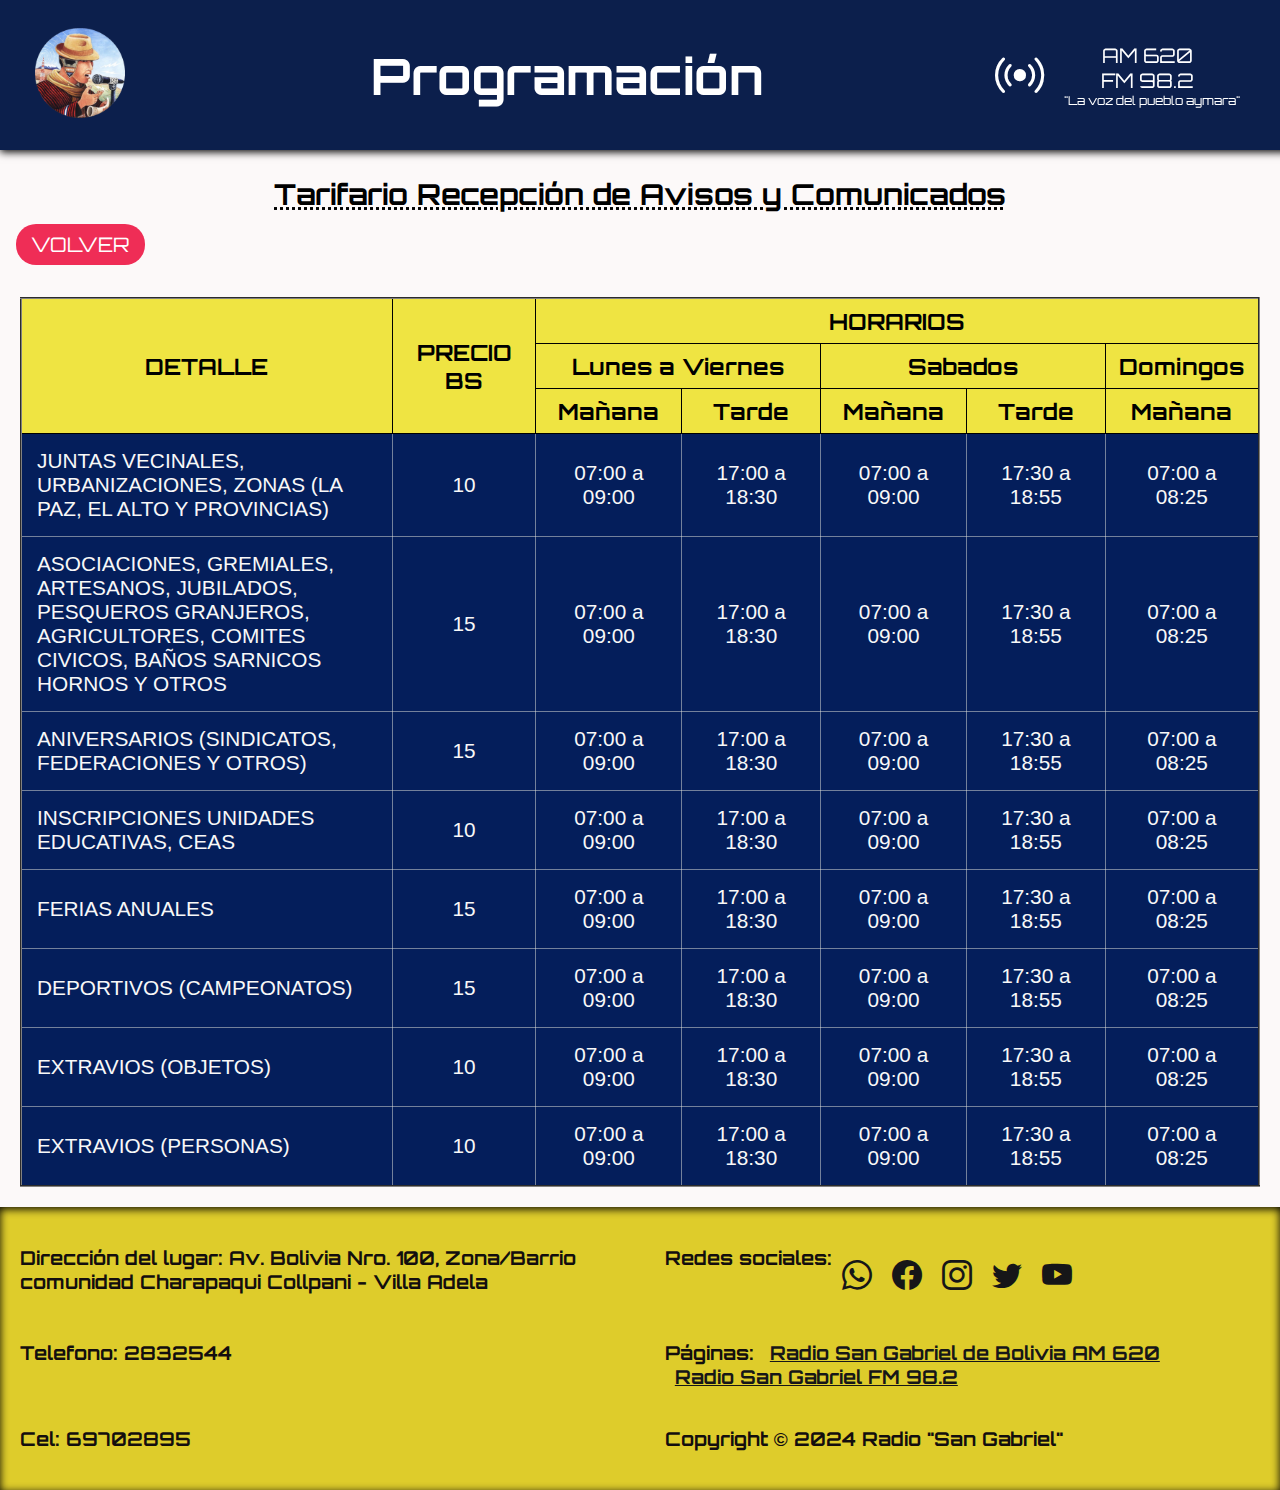
==== commit be2ec4cf: "asas" ====
--- a/AvisosComunicados.html
+++ b/AvisosComunicados.html
@@ -14,12 +14,13 @@
 
   <body class="bodyTabla">
     <div>
+      
       <header>
         <div class="logo">
             <img src="./Imagenes/logo1.png" alt="Logo de la radio">
         </div>
         <div class="title">
-            <h1>Tarifario Recepción de Avisos y Comunicados</h1>
+            <h1>Programación</h1>
         </div>
         <div class="radio">
 
@@ -35,12 +36,12 @@
         </div>
       </header>
 
-      <h2>Tarifario </h2>
+      <h2>Tarifario Recepción de Avisos y Comunicados</h2>
 
-      <div class="tabla-container">
         <div class="btn-volver">
           <a href="./index.html">VOLVER</a>
         </div>
+      <div class="tabla-container">
         <table border="2" class="Tabla">
           <thead>
             <tr>
@@ -80,7 +81,7 @@
               <td class="align-left">ASOCIACIONES, GREMIALES, ARTESANOS, JUBILADOS, PESQUEROS
                 GRANJEROS, AGRICULTORES, COMITES CIVICOS, BAÑOS SARNICOS HORNOS
                 Y OTROS</td>
-              <td>10</td>
+              <td>15</td>
               <td>07:00 a 09:00</td>
               <td>17:00 a 18:30</td>
               <td>07:00 a 09:00</td>
@@ -90,7 +91,7 @@
     
             <tr>
               <td class="align-left">ANIVERSARIOS (SINDICATOS, FEDERACIONES Y OTROS)</td>
-              <td>10</td>
+              <td>15</td>
               <td>07:00 a 09:00</td>
               <td>17:00 a 18:30</td>
               <td>07:00 a 09:00</td>
@@ -168,6 +169,7 @@
       </p>       
       <p>Cel: 69702895</p>      
       <p class="nombre_radio">Copyright &copy; 2024 Radio "San Gabriel"</p>
+      
     </footer>
   </body>
 </html>
--- a/estilos.css
+++ b/estilos.css
@@ -1,38 +1,38 @@
 /* estilos para el body*/
-body{
-    background-color:white;
-    margin: 0;
-    padding: 0;
-}
-.bodyTabla{
-    display: flex;
-    flex-direction: column;
-    justify-content: space-between;
-    min-height: 100vh;
-}
-
-h2{
-    text-align: center;
-    margin-top: 300px;
-    font-size: 30px;
-    text-decoration:underline dotted;
-    margin-bottom: 30px;
-    font-family: "Orbitron", sans-serif;
-} 
+body {
+  background-color: rgba(251, 245, 245, 0.637);
+  margin: 0;
+  padding: 0;
+}
+.bodyTabla {
+  display: flex;
+  flex-direction: column;
+  justify-content: space-between;
+  min-height: 100vh;
+}
+
+h2 {
+  text-align: center;
+  margin-top: 300px;
+  font-size: 30px;
+  text-decoration: underline dotted;
+  margin-bottom: 30px;
+  font-family: "Orbitron", sans-serif;
+}
 
 header {
-  box-shadow:0 2px 8px 0 #000;
-  background-color: #04102d;
+  box-shadow: 0 2px 8px 0 #000;
+  background-color: #0c1f4c;
   color: #fff;
   padding: 10px 20px;
   display: flex;
   justify-content: space-between;
   align-items: center;
   font-family: "Orbitron", sans-serif;
-  width: 100%; 
-	left: 0; 
-	top: 0; 
-	position: fixed; 
+  width: 100%;
+  left: 0;
+  top: 0;
+  position: fixed;
 }
 
 .logo img {
@@ -58,7 +58,7 @@
   margin-right: 20px;
 }
 
-.texto{
+.texto {
   display: flex;
   flex-direction: column;
   margin-right: 20px;
@@ -74,258 +74,599 @@
   font-size: 12px;
 }
 
-.botones{
-    display: flex;
-    flex-direction: column;
-    align-items: center;
-    margin-bottom: 90px;
-}
-
-.botones button{
-    background-color: #0A2239;
-    box-shadow:0 8px 6px 0 #000;
-    color: white;
-    padding: 10px 20px;
-    margin-bottom: 10px;
-    border: none;
-    border-radius: 10px;
-    width: 400px;
-    font-size: 20px;
-    font-weight: bold;
-}
-
-.botones button:hover{
-    background-color: #eac447;
-    color: black;
-    padding: 10px 20px;
-    margin-bottom: 10px;
-    border: none;
-    border-radius: 5px;
-    width: 390px;
-    font-size: 20px;
-    font-weight: bold;
-    cursor: pointer;
+.botones {
+  display: flex;
+  flex-direction: column;
+  align-items: center;
+  margin-bottom: 90px;
+}
+
+.botones button {
+  background-color: #0c3255;
+  box-shadow: 0 8px 6px 0 #000;
+  color: rgba(248, 248, 248, 0.879);
+  padding: 10px 20px;
+  margin-bottom: 10px;
+  border: none;
+  border-radius: 10px;
+  width: 400px;
+  font-size: 20px;
+  font-weight: bold;
+  margin-top: 5px;
+}
+
+.botones button:hover {
+  transition: 0.3s ease;
+  background-color: #eac447;
+  color: black;
+  border: none;
+  border-radius: 5px;
+  scale:1.05;
+  font-weight: bold;
+  cursor: pointer;
+  -webkit-transition: 0.3s ease;
+  -moz-transition: 0.3s ease;
+  -ms-transition: 0.3s ease;
+  -o-transition: 0.3s ease;
 }
 
 footer {
   box-shadow: inset 0 2px 8px 0 #000;
-  background-color: #292929;
+  background-color: #dcc91ff1;
   display: flex;
   flex-wrap: wrap;
   justify-content: space-between;
   padding: 20px;
   font-family: "Orbitron", sans-serif;
+  font-weight: bold;
 }
 
 footer p {
   width: 48%;
-  color: white;
-
+  color: rgb(19, 14, 14);
 }
 
 footer a {
   margin-right: 10px;
-  text-decoration: none;
-  color: rgb(16, 8, 243);
+  text-decoration: underline;
+  color: rgb(22, 22, 24);
+  margin: 10px;
 }
 
 footer a:hover {
   text-decoration: underline;
-  color: rgb(247, 0, 255);
-}
-
-footer i{
-  font-size: 20px;
-}
-
-.btn-volver{
-    margin-bottom: 2rem;
-}   
-.btn-volver a{
-    background-color: #04102d;
+  color: rgb(22, 35, 214);
+}
+
+footer i {
+  font-size: 30px;
+}
+
+.btn-volver {
+  margin-bottom: 2rem;
+  font-family: "Orbitron", sans-serif;
+}
+.btn-volver a {
+  background-color: #133686;
+  color: #fff;
+  width: auto;
+  padding: 15px;
+  margin-top: 5px;
+  text-decoration: none;
+  border-radius: 20px;
+}
+.btn-volver a:hover {
+  background-color: #03223e;
+  color: white;
+  width: auto;
+  padding: 10px;
+  margin-top: 5px;
+  text-decoration: none;
+}
+
+.tabla-container {
+  margin: 50px;
+}
+
+table {
+  width: 100%;
+  border-collapse: collapse;
+  border-radius: 10px;
+  font-family: "Montserrat Alternates", sans-serif;
+}
+
+.tabla th,
+.tabla td {
+  display: flex;
+  justify-content: center;
+  text-align: center;
+  padding: 10px;
+}
+td {
+  text-align: center;
+  border: 2px solid rgba(8, 8, 12, 0.2);
+}
+.columnDetalle {
+  width: 30%;
+}
+
+.align-left {
+  text-align: left;
+}
+
+thead td {
+  background-color: #efe442;
+  color: #fff;
+  padding: 15px;
+  font-weight: bold;
+  border: 1px solid black;
+  color: #000;
+  font-size: 1.1rem;
+  font-family: "Orbitron", sans-serif;
+}
+
+tbody td {
+  background-color: #041e5b;
+  padding: 15px;
+  border: 1px solid rgba(228, 228, 220, 0.5);
+  color: rgba(248, 248, 248);
+  font-size: 1.1rem;
+  font-family: "Montserrat", sans-serif;
+}
+
+.Nota{
+  display: flex;
+  background-color: rgb(184, 178, 178);
+  color:black;
+  border:2px solid black;
+  width: 96%;
+  height: auto;
+  text-align: center;
+  justify-content: center;
+  align-items: center;
+  padding: 2px; 
+  margin: 21px;
+  margin-bottom: 20px;
+  box-shadow: 0 8px 4px 0 #000;
+  font-size: 18px;
+  font-weight: bold;
+  font-family: "Orbitron", sans-serif;;
+}
+
+/* Estilos para celular */
+@media only screen and (min-width: 0px) {
+  .logo {
+    width: 50px !important;
+  }
+  header img {
+    object-fit: contain;
+    width: 100%;
+    height: 10vh !important;
+    margin-right: 0px;
+  }
+
+  header h1 {
+    font-size: 16px;
+  }
+
+  header .texto {
+    display: none;
+    font-size: 8px !important;
+  }
+  header .icon-radio {
+    font-size: 20px !important;
+  }
+
+  h2 {
+    margin: 20px;
+    margin-top: 6rem;
+    font-size: 20px;
+  }
+
+  .botones button {
+    width: 250px;
+  }
+
+  .btn-volver {
+    margin: 1rem 0px;
+    margin-left: 1rem;
+    padding-bottom: 20px;
+    position: static;
+  }
+  .btn-volver a {
+    font-size: 12px;
+    background-color: #ef2d56;
     color: #fff;
     width: auto;
-    padding: 10px;
-    margin-top: 5px;
-    text-decoration: none;
-}
-.btn-volver a:hover{
-    background-color: #03223e;
-    color:white;
+    text-decoration: none;
+    padding: 8px 15px;
+  }
+  .btn-volver a:hover {
+    background-color: #ad1435;
+    color: white;
+    scale: 1.05;
+    text-decoration: none;
+    cursor: pointer;
+  }
+
+  .tabla-container {
+    margin: 20px;
+    overflow-x: auto;
+  }
+  .tabla th,
+  .tabla td {
+    padding: 4px;
+  }
+
+
+  thead td {
+    padding: 8px;
+    font-size: 1rem;
+  }
+
+  tbody td {
+    background-color: #041e5b;
+    padding: 15px;
+    border: 1px solid rgba(228, 228, 220, 0.5);
+    color: rgba(248, 248, 248);
+    font-size: 1.1rem;
+    font-family: "Montserrat", sans-serif;
+  }
+  footer p {
+    font-size: 13px;
+  }
+  footer p:nth-child(2) {
+    display: flex;
+    flex-wrap: wrap;
+  }
+}
+
+/* Estilos para celular */
+@media only screen and (min-width: 430px) {
+  .logo {
+    width: 50px !important;
+  }
+  header img {
+    object-fit: contain;
+    width: 100%;
+    height: 10vh !important;
+    margin-right: 0px;
+  }
+
+  header h1 {
+    font-size: 20px;
+  }
+
+  header .texto {
+    display: none;
+    font-size: 8px !important;
+  }
+  header .icon-radio {
+    font-size: 25px !important;
+  }
+
+  h2 {
+    margin: 20px;
+    margin-top: 6rem;
+    font-size: 20px;
+  }
+
+  .botones button {
+    width: 300px;
+  }
+
+  .btn-volver {
+    margin: 1rem 0px;
+    margin-left: 1rem;
+    padding-bottom: 20px;
+    position: static;
+  }
+  .btn-volver a {
+    font-size: 12px;
+    background-color: #ef2d56;
+    color: #fff;
     width: auto;
-    padding: 10px;
-    margin-top: 5px;
-    text-decoration: none;
-}
-
-.tabla-container {
-    margin: 50px;
-}
-
-table {
+    text-decoration: none;
+    padding: 8px 15px;
+  }
+  .btn-volver a:hover {
+    background-color: #ad1435;
+    color: white;
+    scale: 1.05;
+    text-decoration: none;
+    cursor: pointer;
+  }
+
+  .tabla-container {
+    margin: 20px;
+    overflow-x: auto;
+  }
+  .tabla th,
+  .tabla td {
+    padding: 4px;
+  }
+
+
+  thead td {
+    padding: 8px;
+    font-size: 1rem;
+  }
+
+  tbody td {
+    background-color: #041e5b;
+    padding: 15px;
+    border: 1px solid rgba(228, 228, 220, 0.5);
+    color: rgba(248, 248, 248);
+    font-size: 1.1rem;
+    font-family: "Montserrat", sans-serif;
+  }
+  footer p {
+    font-size: 13px;
+  }
+  footer p:nth-child(2) {
+    display: flex;
+    flex-wrap: wrap;
+  }
+}
+  
+/* Estilos para celular */
+@media only screen and (min-width: 768px) {
+  .logo {
+    width: 60px !important;
+  }
+  header img {
+    object-fit: contain;
     width: 100%;
-    border-collapse: collapse;
-    border-radius: 10px;
-    
-}
-
-.tabla th,
-.tabla td {
+    height: 10vh !important;
+    margin-right: 0px;
+  }
+
+  header h1 {
+    font-size: 30px;
+  }
+
+  header .texto {
+    font-size: 10px !important;
+  }
+  header .icon-radio {
+    font-size: 39px !important;
+  }
+
+  h2 {
+    margin: 20px;
+    margin-top: 7rem;
+    font-size: 20px;
+  }
+
+  .botones button {
+    width: 400px;
+  }
+
+  .btn-volver {
+    margin: 1rem 0px;
+    margin-left: 1rem;
+    padding-bottom: 20px;
+    position: static;
+  }
+  .btn-volver a {
+    font-size: 12px;
+    background-color: #ef2d56;
+    color: #fff;
+    width: auto;
+    text-decoration: none;
+    padding: 8px 15px;
+  }
+  .btn-volver a:hover {
+    background-color: #ad1435;
+    color: white;
+    scale: 1.05;
+    text-decoration: none;
+    cursor: pointer;
+  }
+
+  .tabla-container {
+    margin: 20px;
+    overflow-x: auto;
+  }
+  .tabla th,
+  .tabla td {
+    padding: 4px;
+  }
+
+
+  thead td {
+    padding: 8px;
+    font-size: 1rem;
+  }
+
+  tbody td {
+    background-color: #041e5b;
+    padding: 15px;
+    border: 1px solid rgba(228, 228, 220, 0.5);
+    color: rgba(248, 248, 248);
+    font-size: 1.1rem;
+    font-family: "Montserrat", sans-serif;
+  }
+  footer p {
+    font-size: 13px;
+  }
+  footer p:nth-child(2) {
     display: flex;
-    justify-content: center;
-    text-align: center;
-    padding: 10px;
-}
-td{
-    text-align: center;
-    border: 2px solid  rgba(8, 8, 12, 0.2);
-}
-.columnDetalle{
-    width: 40%;
-}
-
-.align-left {
-    text-align: left;
-}
-
-thead td{
-    background-color:#0A2239;
+    flex-wrap: wrap;
+  }
+}
+/* Estilos para celular */
+@media only screen and (min-width: 1050px) {
+  .logo {
+    width: 60px !important;
+  }
+  header img {
+    object-fit: contain;
+    width: 100%;
+    height: 10vh !important;
+    margin-right: 0px;
+  }
+
+  header h1 {
+    font-size: 30px;
+  }
+
+  header .texto {
+    display: flex;
+    font-size: 10px !important;
+  }
+  header .icon-radio {
+    font-size: 39px !important;
+  }
+
+  h2 {
+    margin: 20px;
+    margin-top: 7rem;
+    font-size: 20px;
+  }
+
+  .botones button {
+    width: 500px;
+    font-size: 1.6rem;
+  }
+
+  .btn-volver {
+    margin: 1rem 0px;
+    margin-left: 1rem;
+    padding-bottom: 20px;
+    position: static;
+  }
+  .btn-volver a {
+    font-size: 20px;
+    background-color: #ef2d56;
     color: #fff;
-    padding: 10px;
-    font-weight: bold;
-    border: 1px solid  rgba(255, 255, 255, 0.2);
-}
-tbody td{
-    background-color:#e8f089;
-    padding: 10px;
-    border: 1px solid  rgba(14, 14, 14, 0.967);
-}
-
-/* @media only screen and (max-width: 480px) {
-    header img {
-      width: 150px;
-      height: 40px;
-      margin-right:0px;
-      max-width: 90px;
-    }
-  
-    header h1 {
-      font-size: 24px;
-    }
-  
-    header p {
-      font-size: 14px;
-    }
-  
-    h2 {
-      margin: 20px;
-      font-size: 20px;
-    }
-
-    .botones button {
-        width: 200px;
-        font-size: 20px;
-    }
-
-    .btn-volver{
-        margin-bottom: 2rem;
-        padding: 5px;
-    }   
-    .btn-volver a{
-        font-size: 16px;
-        background-color: #ef2d56;
-        color: #fff;
-        width: auto;
-        text-decoration: none;
-    }
-    .btn-volver a:hover{
-        background-color: #ad1435;
-        color:white;
-        width: auto;
-        text-decoration: none;
-        cursor: pointer;
-    }
-  
-    .tabla-container {
-      margin: 20px;
-      overflow-x: auto;
-    }
-  } */
-
-
-/* Estilos para dispositivos móviles en la segunda página HTML */
-@media only screen and (max-width: 375px) {
-  .logo img {
-      height: 40px; /* Ajusta el tamaño del logo para pantallas pequeñas */
-  }
-
-  header {
-        padding: 5px;
-        box-shadow:0 2px 8px 0 #000;
-        background-color: #04102d;
-        color: #fff;
-        padding: 5px 10px;
-        display: flex;
-        justify-content: space-between;
-        align-items: center;
-        font-family: "Orbitron", sans-serif;
-        width: 100%; 
-        left: 0; 
-        top: 0; 
-        position: fixed; 
-      
-  }
-
-  .title h1 {
-      font-size: 16px; /* Ajusta el tamaño del título para pantallas pequeñas */
-  }
-
-  .radio {
-      margin-right:2px; /* Ajusta el margen del contenedor de la radio para pantallas pequeñas */
-  }
-
-  .icon-radio {
-      font-size: 16px; /* Ajusta el tamaño del icono de radio para pantallas pequeñas */
-      margin-right: 5px; /* Ajusta el margen del icono de radio para pantallas pequeñas */
-  }
-
-  .texto {
-      font-size: 12px;
-      margin-right: 5px; /* Ajusta el margen del texto de la radio para pantallas pequeñas */
-  }
-
-  .frequency {
-      font-size: 12px; /* Ajusta el tamaño de la frecuencia para pantallas pequeñas */
-  }
-
-  .slogan {
-      font-size: 10px; /* Ajusta el tamaño del eslogan para pantallas pequeñas */
-  }
-
+    width: auto;
+    text-decoration: none;
+    padding: 8px 15px;
+  }
+  .btn-volver a:hover {
+    background-color: #ad1435;
+    color: white;
+    scale: 1.05;
+    text-decoration: none;
+    cursor: pointer;
+  }
+
+  .tabla-container {
+    margin: 20px;
+    overflow-x: auto;
+  }
+  .tabla th,
+  .tabla td {
+    padding: 4px;
+  }
+
+
+  thead td {
+    padding: 8px;
+    font-size: 1.2rem;
+  }
+
+  tbody td {
+    background-color: #041e5b;
+    padding: 15px;
+    border: 1px solid rgba(228, 228, 220, 0.5);
+    color: rgba(248, 248, 248);
+    font-size: 1.2rem;
+    font-family: "Montserrat", sans-serif;
+  }
+  footer p {
+    font-size: 19px;
+  }
+  footer p:nth-child(2) {
+    display: flex;
+    flex-wrap: wrap;
+  }
+}
+/* Estilos para celular */
+@media only screen and (min-width: 1060px) {
+  .logo {
+    width: 120px !important;
+  }
+  header img {
+    object-fit: contain;
+    width: 100%;
+    height: 10vh !important;
+    margin-right: 0px;
+  }
+
+  header h1 {
+    font-size: 50px;
+  }
+
+  header .texto {
+    font-size: 20px !important;
+  }
+  header .icon-radio {
+    font-size: 49px !important;
+  }
+
+  h2 {
+    margin: 20px;
+    margin-top: 11rem;
+    font-size: 29px;
+  }
+
+  .botones button {
+    width: 500px;
+    font-size: 1.6rem;
+  }
+
+  .btn-volver {
+    margin: 1rem 0px;
+    margin-left: 1rem;
+    padding-bottom: 20px;
+    position: static;
+  }
   .btn-volver a {
-      width: auto; /* Ajusta el ancho del botón "Volver" para pantallas pequeñas */
-      padding: 10px; /* Ajusta el padding del botón "Volver" para pantallas pequeñas */
-      margin-top: 5px; /* Ajusta el margen superior del botón "Volver" para pantallas pequeñas */
-  }
-
-  .Tabla th,
-  .Tabla td {
-      padding: 10px; /* Ajusta el padding de las celdas de la tabla para pantallas pequeñas */
-  }
-
-  .columnDetalle {
-      width: 10%; /* Ajusta el ancho de la columna "Detalle" para pantallas pequeñas */
-  }
-
-  .align-left {
-      text-align: left; /* Alinea el texto a la izquierda en la tabla para pantallas pequeñas */
-  }
+    font-size: 20px;
+    background-color: #ef2d56;
+    color: #fff;
+    width: auto;
+    text-decoration: none;
+    padding: 8px 15px;
+  }
+  .btn-volver a:hover {
+    background-color: #ad1435;
+    color: white;
+    scale: 1.05;
+    text-decoration: none;
+    cursor: pointer;
+  }
+
+  .tabla-container {
+    margin: 20px;
+    overflow-x: auto;
+  }
+  .tabla th,
+  .tabla td {
+    padding: 4px;
+  }
+
 
   thead td {
-      padding: 5px; /* Ajusta el padding de las celdas de encabezado de la tabla para pantallas pequeñas */
+    padding: 8px;
+    font-size: 1.4rem;
   }
 
   tbody td {
-      padding: 5px; /* Ajusta el padding de las celdas del cuerpo de la tabla para pantallas pequeñas */
+    background-color: #041e5b;
+    padding: 15px;
+    border: 1px solid rgba(228, 228, 220, 0.5);
+    color: rgba(248, 248, 248);
+    font-size: 1.3rem!important;
+    font-family: "Montserrat", sans-serif;
+  }
+  footer p {
+    font-size: 19px;
+  }
+  footer p:nth-child(2) {
+    display: flex;
+    flex-wrap: wrap;
   }
 }